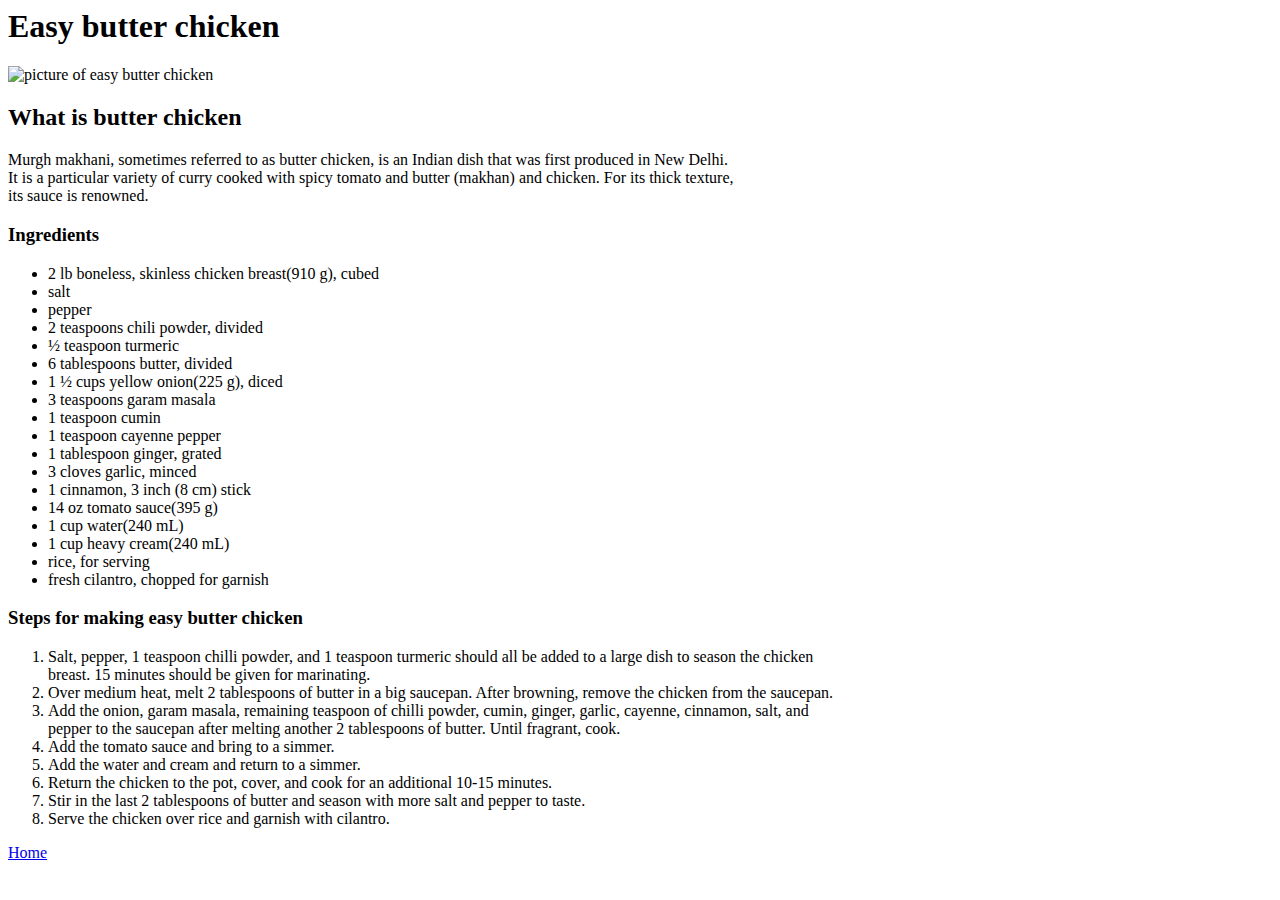
==== recipes/Easy-butter-chicken.html @ d4febaf8 "uploading all files" ====
<html lang="en">
<head>
    <meta charset="UTF-8">
    <meta http-equiv="X-UA-Compatible" content="IE=edge">
    <meta name="viewport" content="width=device-width, initial-scale=1.0">
    <title>Easy butter chicken</title>
</head>
<body>

    <h1>Easy butter chicken</h1>
    <img src="https://bakeacademy.org/wp-content/uploads/2020/12/Untitled-18.jpg" alt="picture of easy butter chicken">
    <h2>What is butter chicken</h2>
    <p>Murgh makhani, sometimes referred to as butter chicken, is an Indian dish that was first produced in New Delhi. <br>
       It is a particular variety of curry cooked with spicy tomato and butter (makhan) and chicken. For its thick texture, <br>
       its sauce is renowned.</p>

       <h3>Ingredients</h3>
       <ul>
        <li>2 lb boneless, skinless chicken breast(910 g), cubed</li>
        <li>salt</li>
        <li>pepper</li>
        <li>2 teaspoons chili powder, divided</li>
        <li>½ teaspoon turmeric</li>
        <li>6 tablespoons butter, divided</li>
        <li>1 ½ cups yellow onion(225 g), diced</li>
        <li>3 teaspoons garam masala</li>
        <li>1 teaspoon cumin</li>
        <li>1 teaspoon cayenne pepper</li>
        <li>1 tablespoon ginger, grated</li>
        <li>3 cloves garlic, minced</li>
        <li>1 cinnamon, 3 inch (8 cm) stick</li>
        <li>14 oz tomato sauce(395 g)</li>
        <li>1 cup water(240 mL)</li>
        <li>1 cup heavy cream(240 mL)</li>
        <li>rice, for serving</li>
        <li>fresh cilantro, chopped for garnish</li>
        
       </ul>

       <h3>Steps for making easy butter chicken</h3>

       <ol>
        <li>Salt, pepper, 1 teaspoon chilli powder, and 1 teaspoon turmeric should all be added to a large dish to season the chicken <br>
            breast. 15 minutes should be given for marinating.</li> 
        <li>Over medium heat, melt 2 tablespoons of butter in a big saucepan. After browning, remove the chicken from the saucepan.</li>
        <li>Add the onion, garam masala, remaining teaspoon of chilli powder, cumin, ginger, garlic, cayenne, cinnamon, salt, and <br>
            pepper to the saucepan after melting another 2 tablespoons of butter. Until fragrant, cook.</li>
        <li>Add the tomato sauce and bring to a simmer.</li>
        <li>Add the water and cream and return to a simmer.</li>
        <li>Return the chicken to the pot, cover, and cook for an additional 10-15 minutes.</li>
        <li>Stir in the last 2 tablespoons of butter and season with more salt and pepper to taste.</li>
        <li>Serve the chicken over rice and garnish with cilantro.</li> 

       </ol>
       
      <a href="../index.html"> Home </a> 
</body>
</html>
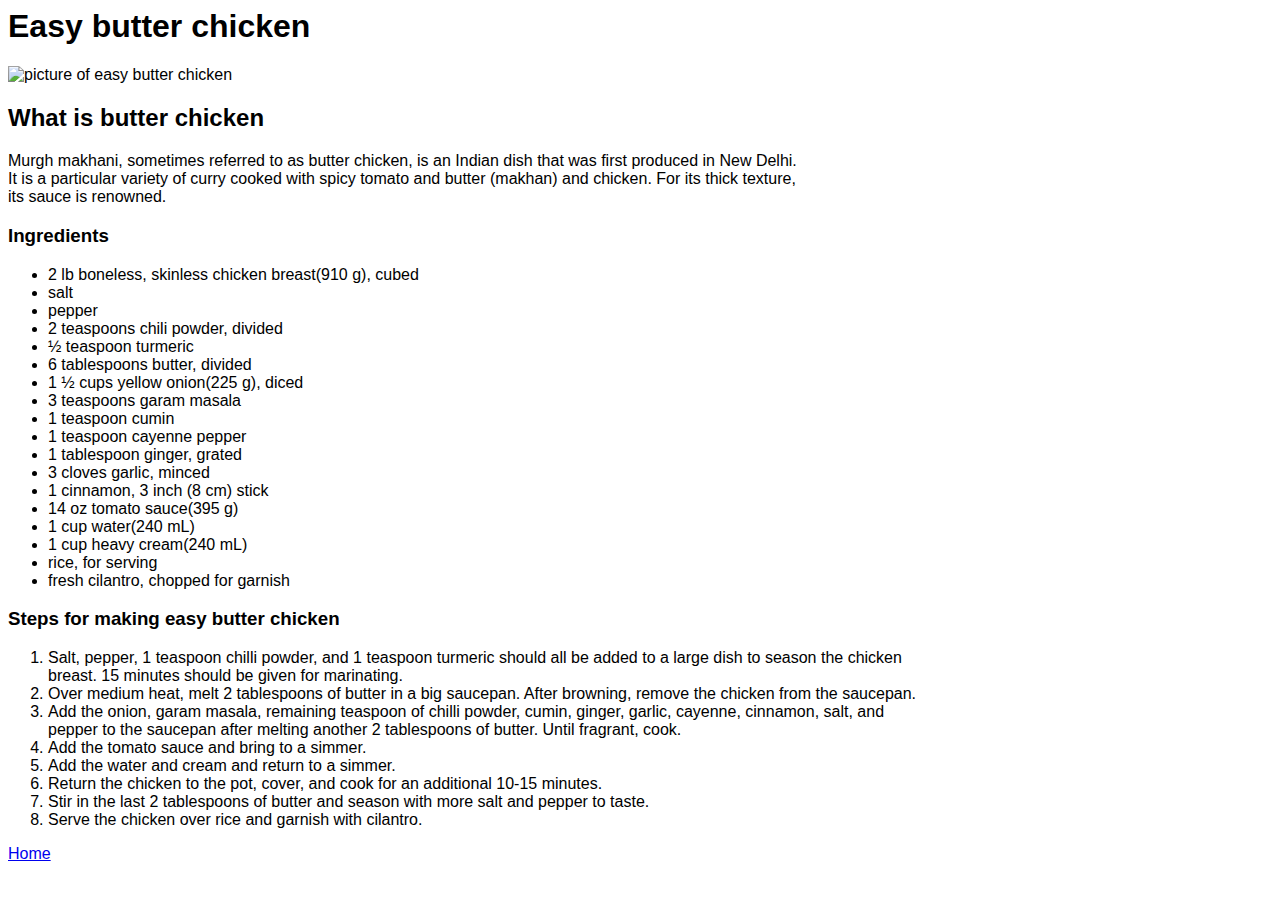
==== commit 7df4c62a: "I have added a home page called index.html.  the home page consists of 3 additional html files" ====
--- a/recipes/Easy-butter-chicken.html
+++ b/recipes/Easy-butter-chicken.html
@@ -6,7 +6,13 @@
     <title>Easy butter chicken</title>
 </head>
 <body>
+<style>
+    *{
+font-family: sans-serif;
+ }
 
+
+</style>
     <h1>Easy butter chicken</h1>
     <img src="https://bakeacademy.org/wp-content/uploads/2020/12/Untitled-18.jpg" alt="picture of easy butter chicken">
     <h2>What is butter chicken</h2>
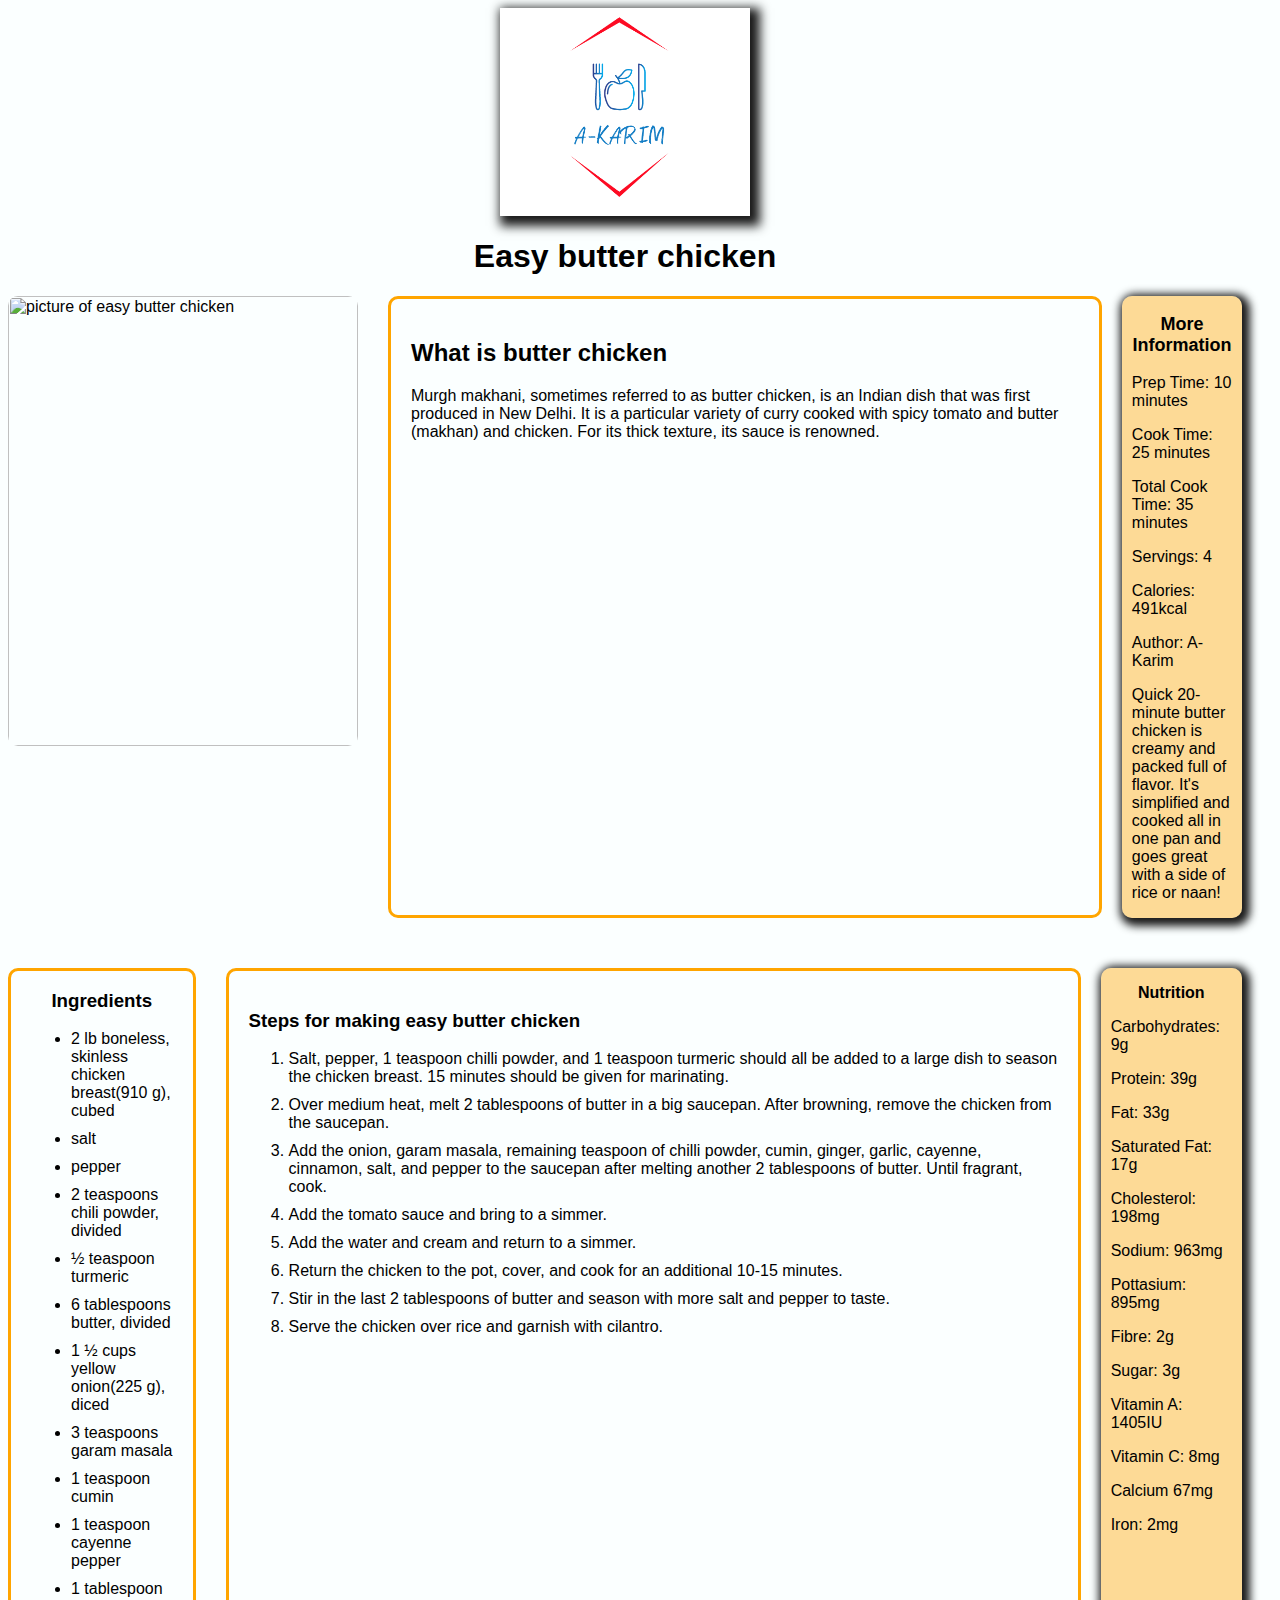
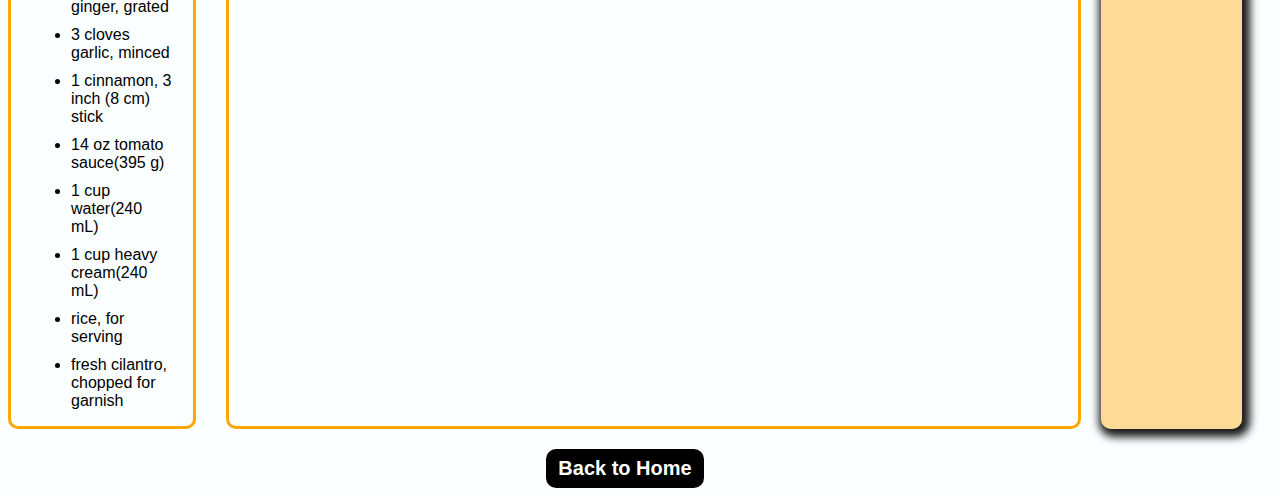
==== commit db912d98: "I have succesfully created a landing page and have created 3 recipes all linked to the landing page." ====
--- a/recipes/Easy-butter-chicken.html
+++ b/recipes/Easy-butter-chicken.html
@@ -1,64 +1,134 @@
 <html lang="en">
+
 <head>
     <meta charset="UTF-8">
     <meta http-equiv="X-UA-Compatible" content="IE=edge">
     <meta name="viewport" content="width=device-width, initial-scale=1.0">
     <title>Easy butter chicken</title>
+    <link rel="stylesheet" href="easy-butter-chicken.css">
 </head>
+
 <body>
-<style>
-    *{
-font-family: sans-serif;
- }
+    <div class="logo-container">
+        <a href="/Landing Page/homepage.html">
+            <img class="logo" src="/images/Logo.png" alt="">
+        </a>
+    </div>
 
+    <h1 class="title">Easy butter chicken</h1>
 
-</style>
-    <h1>Easy butter chicken</h1>
-    <img src="https://bakeacademy.org/wp-content/uploads/2020/12/Untitled-18.jpg" alt="picture of easy butter chicken">
-    <h2>What is butter chicken</h2>
-    <p>Murgh makhani, sometimes referred to as butter chicken, is an Indian dish that was first produced in New Delhi. <br>
-       It is a particular variety of curry cooked with spicy tomato and butter (makhan) and chicken. For its thick texture, <br>
-       its sauce is renowned.</p>
+    <div class="description-container">
+        <img class="recipe-picture" src="https://bakeacademy.org/wp-content/uploads/2020/12/Untitled-18.jpg"
+            alt="picture of easy butter chicken">
+            
+        <div class="recipe-description">
+            <h2>What is butter chicken</h2>
 
-       <h3>Ingredients</h3>
-       <ul>
-        <li>2 lb boneless, skinless chicken breast(910 g), cubed</li>
-        <li>salt</li>
-        <li>pepper</li>
-        <li>2 teaspoons chili powder, divided</li>
-        <li>½ teaspoon turmeric</li>
-        <li>6 tablespoons butter, divided</li>
-        <li>1 ½ cups yellow onion(225 g), diced</li>
-        <li>3 teaspoons garam masala</li>
-        <li>1 teaspoon cumin</li>
-        <li>1 teaspoon cayenne pepper</li>
-        <li>1 tablespoon ginger, grated</li>
-        <li>3 cloves garlic, minced</li>
-        <li>1 cinnamon, 3 inch (8 cm) stick</li>
-        <li>14 oz tomato sauce(395 g)</li>
-        <li>1 cup water(240 mL)</li>
-        <li>1 cup heavy cream(240 mL)</li>
-        <li>rice, for serving</li>
-        <li>fresh cilantro, chopped for garnish</li>
-        
-       </ul>
+            <p>Murgh makhani, sometimes referred to as butter chicken, is an Indian dish that was first produced in New
+                Delhi. It is a particular variety of curry cooked with spicy tomato and butter (makhan) and chicken. For
+                its
+                thick texture, its sauce is renowned.
+            </p>
+        </div>
+        <div class="more-description">
+            <p class="title">More Information</p>
+            <p>Prep Time: 10 minutes</p>
+            <p>Cook Time: 25 minutes</p>
+            <p>Total Cook Time: 35 minutes</p>
+            <p>Servings: 4 </p>
+            <p>Calories: 491kcal</p>
+            <p> Author: A-Karim</p>
+            <p> Quick 20-minute butter chicken is creamy and packed full of flavor. It's simplified and cooked all in
+                one pan and goes great with a side of rice or naan! </p>
 
-       <h3>Steps for making easy butter chicken</h3>
+        </div>
+    </div>
 
-       <ol>
-        <li>Salt, pepper, 1 teaspoon chilli powder, and 1 teaspoon turmeric should all be added to a large dish to season the chicken <br>
-            breast. 15 minutes should be given for marinating.</li> 
-        <li>Over medium heat, melt 2 tablespoons of butter in a big saucepan. After browning, remove the chicken from the saucepan.</li>
-        <li>Add the onion, garam masala, remaining teaspoon of chilli powder, cumin, ginger, garlic, cayenne, cinnamon, salt, and <br>
-            pepper to the saucepan after melting another 2 tablespoons of butter. Until fragrant, cook.</li>
-        <li>Add the tomato sauce and bring to a simmer.</li>
-        <li>Add the water and cream and return to a simmer.</li>
-        <li>Return the chicken to the pot, cover, and cook for an additional 10-15 minutes.</li>
-        <li>Stir in the last 2 tablespoons of butter and season with more salt and pepper to taste.</li>
-        <li>Serve the chicken over rice and garnish with cilantro.</li> 
+    <div class="ingredients-container">
 
-       </ol>
-       
-      <a href="../index.html"> Home </a> 
+        <div class="ingredients">
+            <h3 class="title">Ingredients</h3>
+            <ul>
+                <li>2 lb boneless, skinless chicken breast(910 g), cubed</li>
+                <li>salt</li>
+                <li>pepper</li>
+                <li>2 teaspoons chili powder, divided</li>
+                <li>½ teaspoon turmeric</li>
+                <li>6 tablespoons butter, divided</li>
+                <li>1 ½ cups yellow onion(225 g), diced</li>
+                <li>3 teaspoons garam masala</li>
+                <li>1 teaspoon cumin</li>
+                <li>1 teaspoon cayenne pepper</li>
+                <li>1 tablespoon ginger, grated</li>
+                <li>3 cloves garlic, minced</li>
+                <li>1 cinnamon, 3 inch (8 cm) stick</li>
+                <li>14 oz tomato sauce(395 g)</li>
+                <li>1 cup water(240 mL)</li>
+                <li>1 cup heavy cream(240 mL)</li>
+                <li>rice, for serving</li>
+                <li>fresh cilantro, chopped for garnish</li>
+
+            </ul>
+        </div>
+
+        <div class="recipe-steps">
+            <h3>Steps for making easy butter chicken</h3>
+
+            <ol>
+                <li>Salt, pepper, 1 teaspoon chilli powder, and 1 teaspoon turmeric should all be added to a large dish
+                    to season the chicken breast. 15 minutes should be given for marinating.
+                </li>
+
+                <li>Over medium heat, melt 2 tablespoons of butter in a big saucepan. After browning, remove the chicken
+                    from the saucepan.
+                </li>
+
+                <li>Add the onion, garam masala, remaining teaspoon of chilli powder, cumin, ginger, garlic, cayenne,
+                    cinnamon, salt, and pepper to the saucepan after melting another 2 tablespoons of butter. Until
+                    fragrant, cook.
+                </li>
+
+                <li>
+                    Add the tomato sauce and bring to a simmer.
+                </li>
+
+                <li>
+                    Add the water and cream and return to a simmer.
+                </li>
+
+                <li>
+                    Return the chicken to the pot, cover, and cook for an additional 10-15 minutes.
+                </li>
+
+                <li>
+                    Stir in the last 2 tablespoons of butter and season with more salt and pepper to taste.
+                </li>
+
+                <li>
+                    Serve the chicken over rice and garnish with cilantro.
+                </li>
+
+            </ol>
+        </div>
+        <div class="nutrition-information ">
+            <p class="title">Nutrition</p>
+            <p> Carbohydrates: 9g </p>
+            <p> Protein: 39g</p>
+            <p> Fat: 33g</p>
+            <p> Saturated Fat: 17g</p>
+            <p> Cholesterol: 198mg</p>
+            <p> Sodium: 963mg</p>
+            <p> Pottasium: 895mg</p>
+            <p> Fibre: 2g</p>
+            <p> Sugar: 3g</p>
+            <p> Vitamin A: 1405IU </p>
+            <p> Vitamin C: 8mg</p>
+            <p> Calcium 67mg</p>
+            <p> Iron: 2mg</p>
+        </div>
+    </div>
+    
+    <a href="/Landing Page/homepage.html"><button> Back to Home</button>  </a>
 </body>
+
 </html>--- a/recipes/easy-butter-chicken.css
+++ b/recipes/easy-butter-chicken.css
@@ -0,0 +1,149 @@
+body {
+  font-family: Arial, Helvetica, sans-serif;
+  padding-right: 30px;
+  background-color:rgba(240, 255, 255, 0.276);
+}
+a:link {
+  text-decoration: none;
+}
+
+a:visited {
+  text-decoration: none;
+}
+
+a:hover {
+  text-decoration: none;
+}
+
+a:active {
+  text-decoration: none;
+}
+
+
+.fit-content a{
+  width: fit-content;
+}
+
+li{
+  margin-top:10px ;
+}
+
+.logo-container{
+display: flex;
+justify-content: center;
+
+}
+
+.logo {
+  width: 250px;
+  box-shadow: 5px 5px 10px 5px rgba(0, 0, 0, 0.9);
+}
+
+.title {
+  text-align: center;
+  font-weight: bold;
+}
+
+.recipe-picture {
+  width: 350px;
+  height: 450px;
+  object-fit: cover;
+  object-position: right;
+  border-radius: 10px;
+}
+
+.description-container {
+  display: flex;
+  align-items: top;
+}
+
+.recipe-description {
+  margin-left: 30px;
+  border: solid orange;
+  border-radius: 10px;
+  padding: 20px 20px;
+  width: 2000px;
+}
+
+.more-description {
+  box-shadow: 3px 3px 8px 5px rgba(0, 0, 0, 0.9);
+  margin-left: 20px;
+  padding: 0px 10px;
+  background-color: rgba(255, 166, 0, 0.412);
+  width: 300px;
+  border-radius: 10px;
+}
+
+.more-description .title {
+  font-weight: bold;
+  font-size: 18px;
+}
+
+.ingredients-container{
+  display: flex;
+  align-items: top;
+}
+
+.ingredients {
+  border: solid orange;
+  width: 350px;
+  margin-top: 50px;
+  border-radius: 10px;
+  padding: 0 20px;
+
+}
+
+.recipe-steps {
+  border: solid orange;
+  margin-top: 50px;
+  border-radius: 10px;
+  margin-left: 30px;
+  padding: 20px 20px;
+  width: 2000px;
+
+}
+
+
+.nutrition-information{
+  box-shadow: 3px 3px 8px 5px rgba(0, 0, 0, 0.9);
+  padding: 0px 10px;
+  background-color: rgba(255, 166, 0, 0.412);
+  width: 300px;
+  border-radius: 10px;
+  margin-top: 50px;
+  margin-left: 20px;
+  padding: 0px 10px;
+
+  
+  
+
+}
+
+button{
+  display: block;
+  margin: auto;
+  background-color:black;
+  color: white;
+  border: none;
+  padding: 8px 12px;
+  margin-top: 20px;
+  font-weight: bold;
+  font-size: 20px;
+  border-radius: 10px;
+  transition: 0.5s;
+}
+
+
+button:hover{
+  background-color:white;
+  color: black;
+  border: none;
+  padding: 8px 12px;
+  margin-top: 20px;
+  font-weight: bold;
+  font-size: 20px;
+  border-radius: 10px;
+  box-shadow: 4px 4px 10px 4px rgba(0, 0, 0, 0.7)
+  
+  
+  }